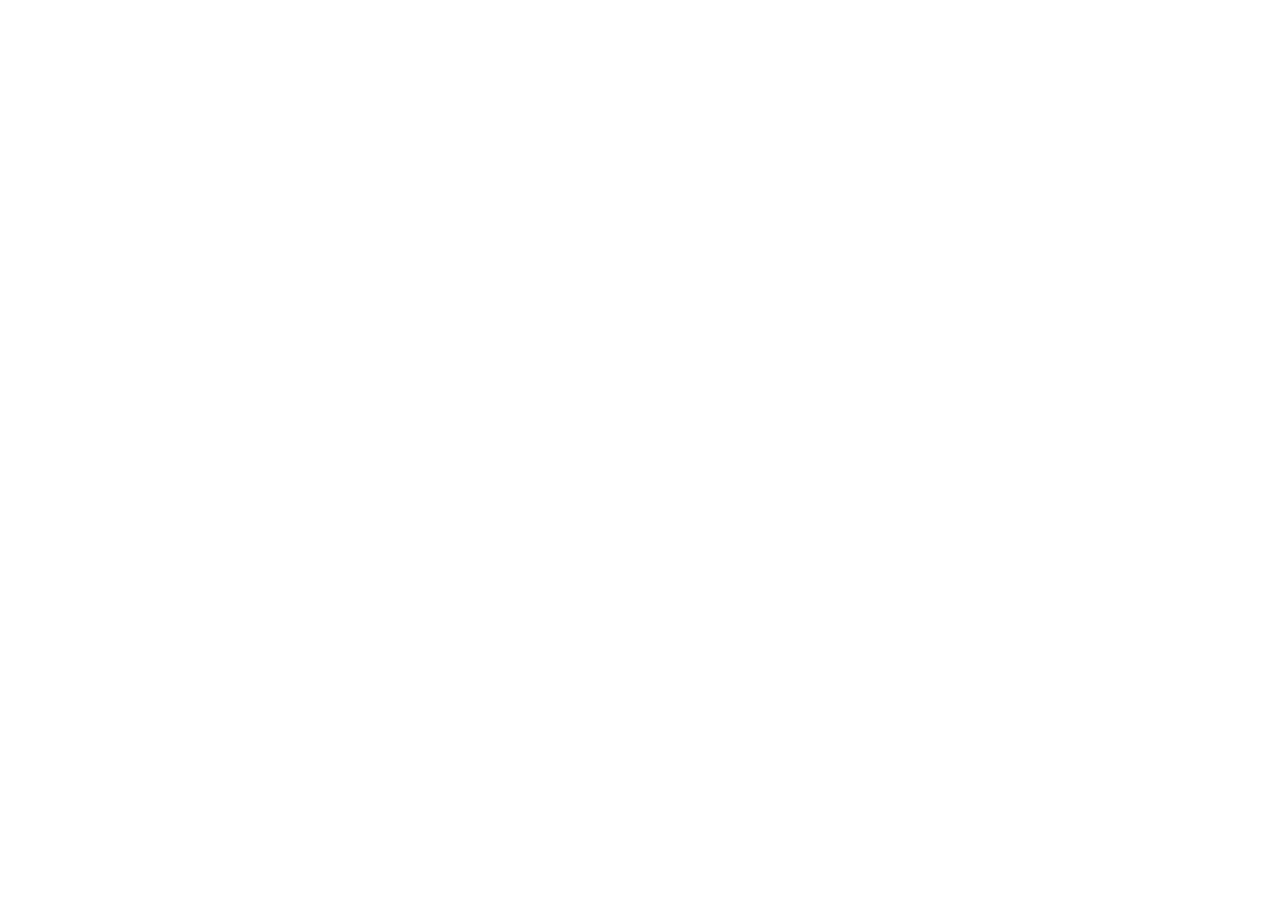
==== index.html @ 55bb5afd "Inicializando proyecto Starbucks clon" ====
<!DOCTYPE html>
<html lang="en">
<head>
    <meta charset="UTF-8">
    <meta name="viewport" content="width=device-width, initial-scale=1.0">
    <title>Homepage | Starbucks</title>
    <link rel="stylesheet" href="style.css">
</head>
<body>
    
</body>
</html>
---- style.css ----
body{
    margin: 0;
    padding: 0;
    box-sizing: border-box;
}
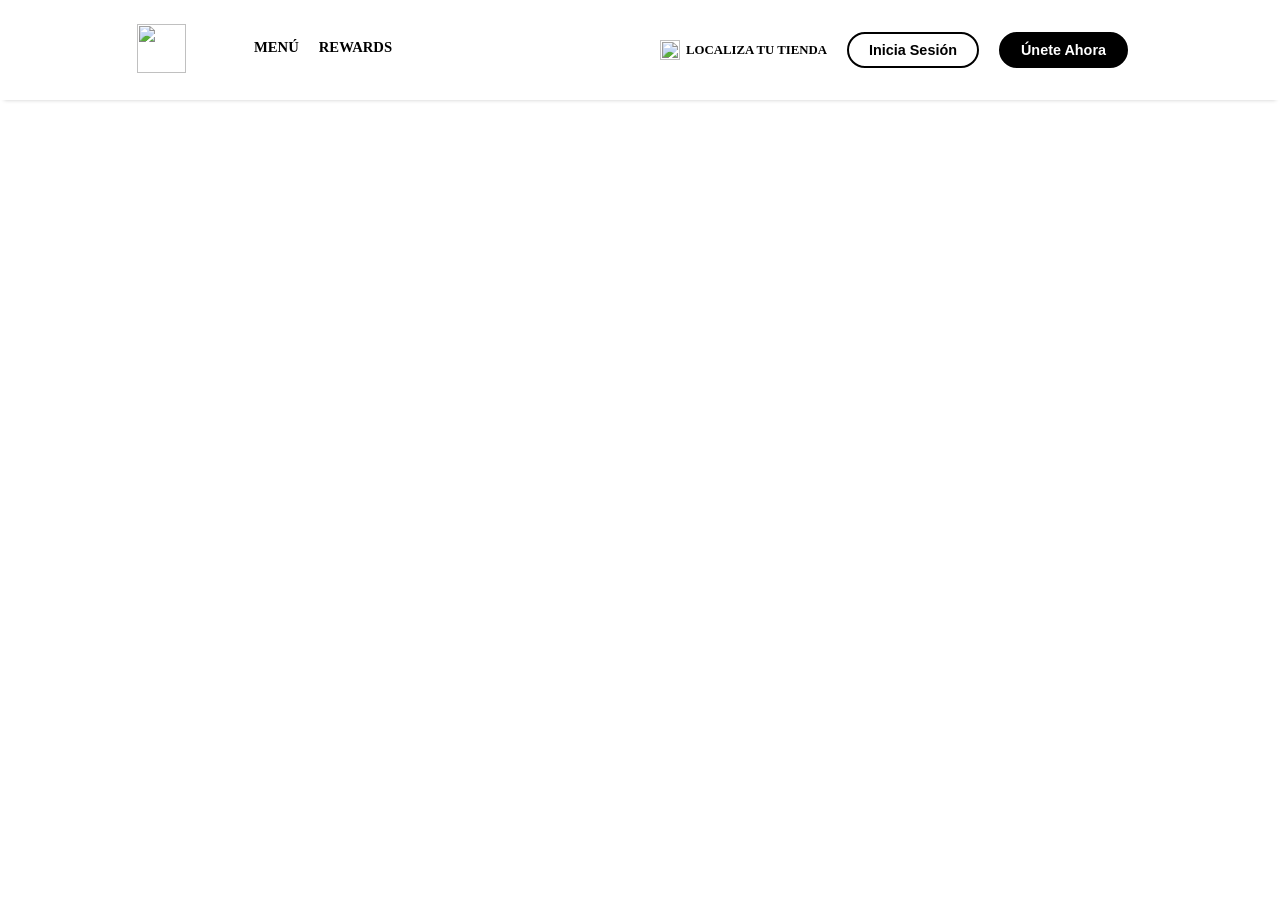
==== commit f4c8b31a: "Creando el header de la pagina, y agregando su archivo css" ====
--- a/index.html
+++ b/index.html
@@ -5,8 +5,30 @@
     <meta name="viewport" content="width=device-width, initial-scale=1.0">
     <title>Homepage | Starbucks</title>
     <link rel="stylesheet" href="style.css">
+    <link rel="stylesheet" href="header.css">
 </head>
 <body>
+    <header>
+        <section class="header__nav-derecha">
+          <a href="#"><img class="header__logo"  src="https://upload.wikimedia.org/wikipedia/sco/thumb/d/d3/Starbucks_Corporation_Logo_2011.svg/250px-Starbucks_Corporation_Logo_2011.svg.png"></a>
+          <nav>
+          <ul>
+            <li><a href="#">MENÚ</a></li>
+            <li><a href="#" >REWARDS</a></li>
+          </ul>
+        </nav>
+        </section>
+
+        <section class="header__nav-izquierda">
+           <a href="#">
+            <img src="https://cdn-icons-png.flaticon.com/512/754/754717.png">
+            LOCALIZA TU TIENDA
+           </a>
+           <button class="header__btn btn--inicia">Inicia Sesión</button>
+           <button class="header__btn btn--unete">Únete Ahora</button>
+        </section>
+        
+    </header>
     
 </body>
 </html>
--- a/header.css
+++ b/header.css
@@ -0,0 +1,109 @@
+/*              Encabezado           */
+header {
+      display: flex;
+      position: fixed;
+      align-items: center;
+      justify-content: space-between;
+      width: 100%;
+      height: 100px;
+      box-shadow: #ccc 0px 4px 4px -4px;
+      background-color: #fff;
+
+    }
+
+.header__nav-derecha{
+    margin-left: 137px;
+    display: flex;
+    align-items: center;
+    gap: 28px;
+    height: 100%;
+}
+
+.header__logo{
+    width: 49px;
+    height: 49px;
+}
+
+nav{
+    width: auto;
+    height: 100%;
+}
+
+nav ul{
+    width: auto;
+    height: 97.5%;
+    margin: 0;
+    align-items: center;
+    display: flex;
+    list-style: none;
+    gap: 20px;
+}
+
+nav li{
+    height: 100%;
+}
+
+
+
+
+nav a{
+    text-decoration: none;
+    color: black;
+    font-weight: bold;
+    font-size: 11pt;
+    display: flex;
+    align-items: center;
+    height: 98%;
+    border-bottom:5px solid transparent;
+}
+
+nav a:hover{
+    border-bottom:5px solid #00754a;
+    color: #00754a;
+
+    
+}
+
+
+.header__nav-izquierda{
+  display: flex;
+  align-items: center;
+  gap: 20px;
+  margin-right: 152px;
+}
+
+.header__nav-izquierda a{
+   display: flex;
+   align-items: center;
+   gap: 6px;
+   text-decoration: none;
+   color: black;
+   font-weight: bold;
+   font-size: 0.8rem;
+}
+
+.header__nav-izquierda img{
+    width: 20px;
+    height: 20px;
+}
+
+
+.header__btn, .main__izquierda--btn{
+    padding: 8px 20px;
+    border-radius: 50px;
+    font-weight: bold;
+    font-size: 0.9rem;
+    cursor: pointer;
+    border: 2px solid black;
+
+}
+
+.btn--inicia{
+   background: transparent;
+   color: black;
+}
+
+.btn--unete{
+    background: black;
+    color: #fff;
+}
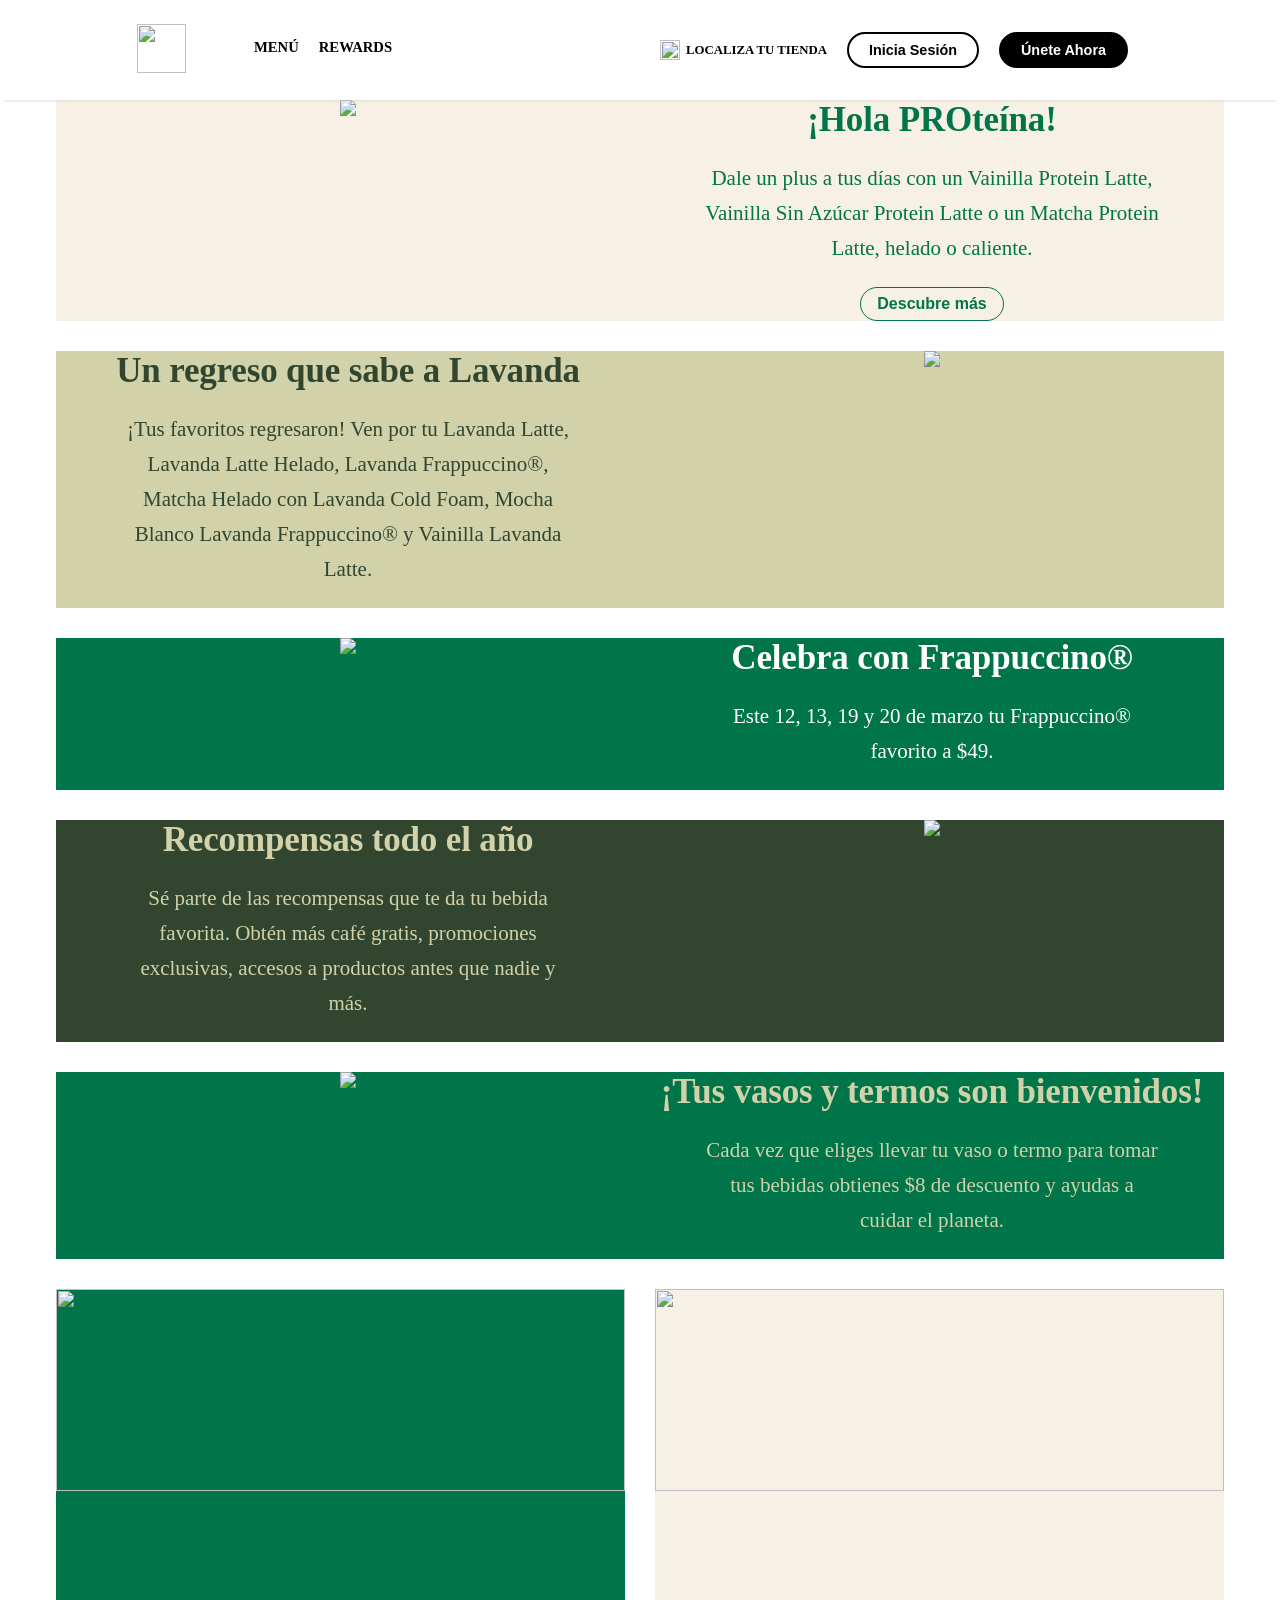
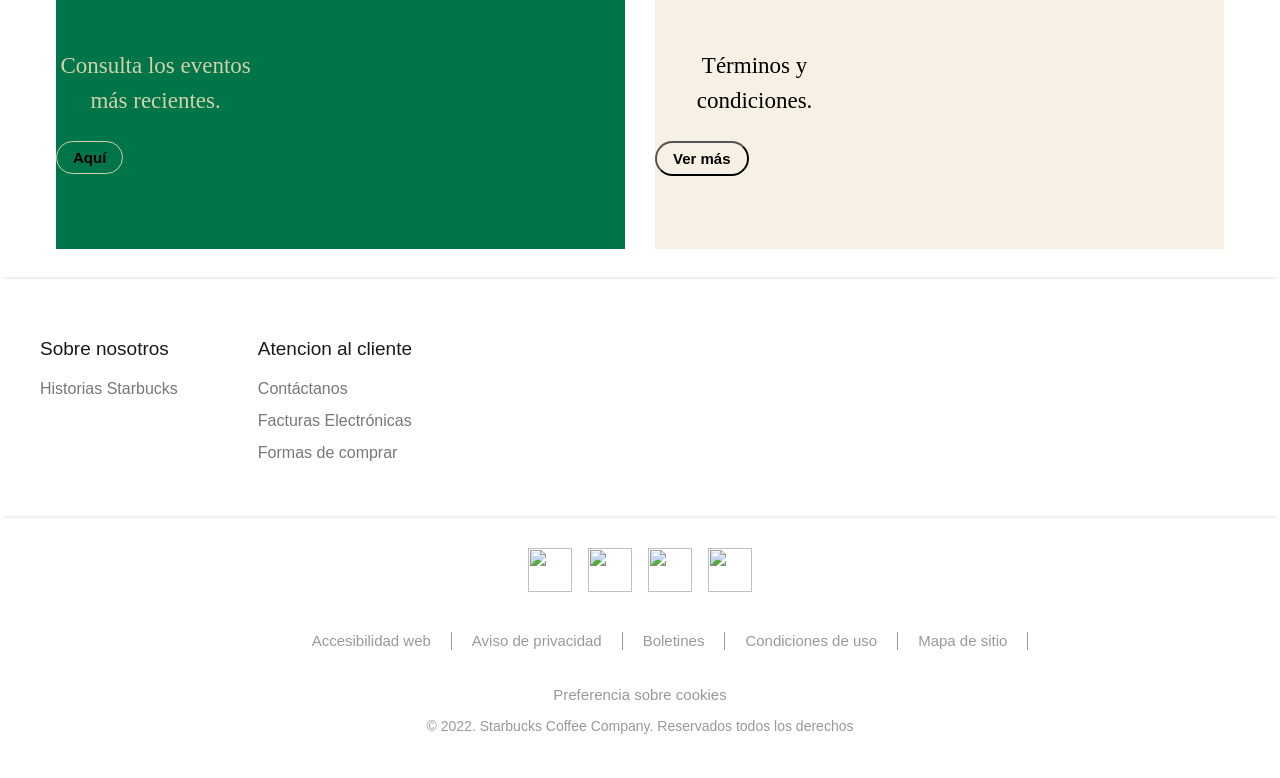
==== commit a11a59b2: "Terminando la seccion principal, utilizando flexbox" ====
--- a/index.html
+++ b/index.html
@@ -6,15 +6,17 @@
     <title>Homepage | Starbucks</title>
     <link rel="stylesheet" href="style.css">
     <link rel="stylesheet" href="header.css">
+    <link rel="stylesheet" href="footer.css">
+    <link rel="icon" href="https://upload.wikimedia.org/wikipedia/sco/thumb/d/d3/Starbucks_Corporation_Logo_2011.svg/250px-Starbucks_Corporation_Logo_2011.svg.png">
 </head>
 <body>
-    <header>
+    <header style="position: relative;">
         <section class="header__nav-derecha">
-          <a href="#"><img class="header__logo"  src="https://upload.wikimedia.org/wikipedia/sco/thumb/d/d3/Starbucks_Corporation_Logo_2011.svg/250px-Starbucks_Corporation_Logo_2011.svg.png"></a>
+          <a href="index.html"><img class="header__logo"  src="https://upload.wikimedia.org/wikipedia/sco/thumb/d/d3/Starbucks_Corporation_Logo_2011.svg/250px-Starbucks_Corporation_Logo_2011.svg.png"></a>
           <nav>
           <ul>
             <li><a href="#">MENÚ</a></li>
-            <li><a href="#" >REWARDS</a></li>
+            <li><a href="rewards.html" >REWARDS</a></li>
           </ul>
         </nav>
         </section>
@@ -26,9 +28,119 @@
            </a>
            <button class="header__btn btn--inicia">Inicia Sesión</button>
            <button class="header__btn btn--unete">Únete Ahora</button>
+        </section>   
+    </header>
+
+    <main>
+      <section class="main-contenedor contenedor-one">
+        <div class="main-contenedor-one">
+          <img src="https://djftrby1k8irl.cloudfront.net/s3fs-public/2026-03%2FEDITABLE_SITIOWEB-01_0.jpg?auto=format,compress&q=70&crop=focalpoint&ar=1.8:1.0&w=1400&fit=max&dpr=2">
+        </div>
+        
+        <div class="main-contenedor-two">
+          <strong>¡Hola PROteína!</strong>
+          <p>Dale un plus a tus días con un Vainilla Protein Latte, Vainilla Sin Azúcar Protein Latte o un Matcha Protein Latte, helado o caliente.</p>
+          <button>Descubre más</button>
+        </div>
+      </section>
+
+      <section class="main-contenedor contenedor-two">
+        <div class="main-contenedor-two">
+          <strong>Un regreso que sabe a Lavanda</strong>
+          <p>¡Tus favoritos regresaron! Ven por tu Lavanda Latte, Lavanda Latte Helado, Lavanda Frappuccino®, Matcha Helado con Lavanda Cold Foam, Mocha Blanco Lavanda Frappuccino® y Vainilla Lavanda Latte.</p>
+        </div>
+        <div class="main-contenedor-one">
+          <img src="https://djftrby1k8irl.cloudfront.net/s3fs-public/2026-03%2FEDITABLE_SITIOWEB-03_0.jpg?auto=format,compress&q=70&crop=focalpoint&ar=1.8:1.0&w=1400&fit=max&dpr=2">
+        </div>
+      </section>
+
+       <section class="main-contenedor contenedor-three">
+        <div class="main-contenedor-one">
+          <img src="https://djftrby1k8irl.cloudfront.net/s3fs-public/2026-03%2FEDITABLE_SITIOWEB-04_2.jpg?auto=format,compress&q=70&crop=focalpoint&ar=1.8:1.0&w=1400&fit=max&dpr=2">
+        </div>
+        
+        <div class="main-contenedor-two">
+          <strong>Celebra con Frappuccino®</strong>
+          <p>Este 12, 13, 19 y 20 de marzo tu Frappuccino® favorito a $49.</p>
+        </div>
+      </section>
+
+      <section class="main-contenedor contenedor-four">
+        <div class="main-contenedor-two">
+          <strong>Recompensas todo el año</strong>
+          <p>Sé parte de las recompensas que te da tu bebida favorita. Obtén más café gratis, promociones exclusivas, accesos a productos antes que nadie y más.</p>
+        </div>
+        <div class="main-contenedor-one">
+          <img src="https://djftrby1k8irl.cloudfront.net/s3fs-public/2026-03%2FEDITABLE_SITIOWEB-02_2.jpg?auto=format,compress&q=70&crop=focalpoint&ar=1.8:1.0&w=1400&fit=max&dpr=2">
+        </div>
+      </section>
+
+      <section class="main-contenedor contenedor-five">
+        <div class="main-contenedor-one">
+          <img src="https://djftrby1k8irl.cloudfront.net/s3fs-public/2026-03%2FEDITABLE_SITIOWEB-05_1.jpg?auto=format,compress&q=70&crop=focalpoint&ar=1.8:1.0&w=1400&fit=max&dpr=2">
+        </div>
+        
+        <div class="main-contenedor-two">
+          <strong>¡Tus vasos y termos son bienvenidos!</strong>
+          <p>Cada vez que eliges llevar tu vaso o termo para tomar tus bebidas obtienes $8 de descuento y ayudas a cuidar el planeta.</p>
+        </div>
+      </section>
+
+      <section class="main-contenedor contenedor-six">
+        <section class="contenedor-six-one">
+          <img src="https://djftrby1k8irl.cloudfront.net/s3fs-public/2026-03%2FEDITABLE_SITIOWEB-06_2.jpg?auto=format,compress&q=70&crop=focalpoint&ar=1.8:1.0&w=1400&fit=max&dpr=2">
+          <p>Consulta los eventos más recientes.</p>
+          <button>Aquí</button>
         </section>
-        
-    </header>
+
+        <section class="contenedor-six-two">
+          <img src="https://djftrby1k8irl.cloudfront.net/s3fs-public/2026-03%2FEDITABLE_SITIOWEB-07.jpg?auto=format,compress&q=70&crop=focalpoint&ar=1.8:1.0&w=1400&fit=max&dpr=2">
+          <p>Términos y <br> condiciones.</p>
+          <button>Ver más</button>
+        </section>
+      </section>
+    </main>
+    <footer>
+            <section class="footer__links">
+                <section class="footer__columna">
+                    <h3>Sobre nosotros</h3>
+                    <ul>
+                        <li><a href="#">Historias Starbucks</a></li>
+                    </ul>
+                </section>
+                <section class="footer__columna">
+                    <h3>Atencion al cliente</h3>
+                    <ul>
+                        <li><a href="#">Contáctanos</a></li>
+                        <li><a href="#">Facturas Electrónicas</a></li>
+                        <li><a href="#">Formas de comprar</a></li>
+                    </ul>
+                </section>
+            </section>
+            
+            <section class="footer__abajo">
+                <section class="footer-redes">
+                    <a href="#"><img src="https://images.icon-icons.com/1129/PNG/512/facebookblacksocialbuttoncircle_79771.png"></a>
+                    <a href="#"><img src="https://www.svgrepo.com/show/494287/twitter-round.svg"></a>
+                    <a href="#"><img src="https://www.svgrepo.com/show/433541/instagram-f.svg"></a>
+                    <a href="#"><img src="https://www.svgrepo.com/show/494293/youtube-round.svg"></a>
+                </section>
+                <section class="footer-legal">
+                    <ul>
+                        <li><a href="#">Accesibilidad web</a></li>
+                        <li><a href="#">Aviso de privacidad</a></li>
+                        <li><a href="#">Boletines</a></li>
+                        <li><a href="#">Condiciones de uso</a></li>
+                        <li><a href="#">Mapa de sitio</a></li>
+                    </ul>
+                </section>
+                <a href="#" class="footer-cookies">Preferencia sobre cookies</a>
+                <p class="footer-copy">© 2022. Starbucks Coffee Company. Reservados todos los derechos</p>
+
+
+            </section>
+
+          </footer>
     
 </body>
 </html>
--- a/style.css
+++ b/style.css
@@ -2,4 +2,141 @@
     margin: 0;
     padding: 0;
     box-sizing: border-box;
+}
+
+main{
+    max-width: 100%;
+    height: auto;
+    justify-items: center;
+    padding-left: 56px;
+    padding-right: 56px;
+}
+
+.main-contenedor{
+    width: 100%;
+    height: auto;
+    display: flex;
+    margin-bottom: 30px;
+}
+
+.main-contenedor img{
+    width: 100%;
+    height: auto;
+}
+
+.main-contenedor-one{
+    width: 50%;
+    height: auto;
+    text-align: center;
+}
+
+.main-contenedor-two{
+    width: 50%;
+    height: auto;
+    display: flex;
+    flex-direction: column;
+    justify-content: center;
+    align-items: center;
+    text-align: center;
+}
+
+
+.main-contenedor strong{
+    font-size: 35px;
+    font-weight: 700;
+    letter-spacing: -0.16px;
+    display: inline-block;
+    justify-self: center;
+
+}
+
+.main-contenedor p{
+    width: 78%;
+    font-size: 21px;
+    line-height: 35px;
+}
+
+.contenedor-one{
+    background-color: #f7f0e4;
+     color: #00754a;
+    
+}
+
+
+.contenedor-one button{
+    color: #00754a;
+    border: #00754a 1px solid;
+    border-radius: 50px;
+    padding: 7px 16px;
+    background: none;
+    font-weight: 600;
+    font-size: 16px;
+    
+}
+
+.contenedor-two{
+    background-color: #d1d1aa;
+    color: #32462f;
+}
+
+.contenedor-three{
+    background-color: #00754a;
+    color: white;
+}
+
+.contenedor-four{
+    background-color: #32462f;
+    color: #d1d1aa;
+}
+
+.contenedor-five{
+    background-color: #00754a;
+    color: #d1d1aa;
+}
+
+.contenedor-six{
+    height: 560px;
+    gap: 30px;
+}
+
+.contenedor-six-one{
+    width: 50%;
+    background-color: #00754a;
+    justify-items: center;
+}
+
+.contenedor-six p{
+    width: 35%;
+    text-align: center;
+    font-size: 23px;
+}
+
+.contenedor-six-one p{
+    color: #d1d1aa;
+
+}
+
+.contenedor-six-one button{
+    border: 1px solid #d1d1aa;
+}
+
+.contenedor-six button{
+    display: flex;
+    justify-self: center;
+    padding: 7px 16px;
+    background: none;
+    border-radius: 50px;
+    font-size: 15px;
+    font-weight: 600;
+}
+
+.contenedor-six img{
+    width: 100%;
+    height: 60%;
+}
+
+.contenedor-six-two{
+    width: 50%;
+    background-color: #f7f0e4;
+    justify-items: center;
 }
--- a/header.css
+++ b/header.css
@@ -59,9 +59,7 @@
 
 nav a:hover{
     border-bottom:5px solid #00754a;
-    color: #00754a;
-
-    
+    color: #00754a;  
 }
 
 
@@ -88,7 +86,7 @@
 }
 
 
-.header__btn, .main__izquierda--btn{
+.header__btn{
     padding: 8px 20px;
     border-radius: 50px;
     font-weight: bold;
--- a/footer.css
+++ b/footer.css
@@ -0,0 +1,107 @@
+/*              Pie          */
+
+footer{
+    width: auto;
+    height: auto;
+    background-color: #fff;
+    font-family: sans-serif;
+}
+
+.footer__links{
+      height: 45%;
+      display: flex;
+      gap: 80px;
+      padding: 40px 40px 40px 40px;
+      box-shadow: #ccc 0px -4px 4px -4px;
+}
+
+.footer__columna h3 {
+      font-size: 19px;
+      font-weight: 300;
+      margin-bottom: 20px;
+      color: #1a1a1a;
+}
+    
+.footer__columna ul {
+      list-style: none;
+      padding: 0;
+}
+
+.footer__columna ul li {
+      margin-bottom: 14px;
+}
+
+.footer__columna ul li a {
+      text-decoration: none;
+      color: #777;
+      font-size: 16px;
+}
+
+.footer__abajo{
+    box-shadow: #ccc 0px -4px 4px -4px;
+    background-color: white;
+    padding: 30px 40px;
+    text-align: center;
+}
+
+.footer-redes{
+    display: flex;
+    justify-content: center;
+    gap: 16px;
+    margin-bottom: 24px;
+}
+
+.footer-redes a{
+    display: inline-flex;
+    align-items: center;
+    justify-content: center;
+    width: 44px;
+    height: 44px;
+    border-radius: 50%;
+    text-decoration: none;
+    color: #fff;
+    font-size: 18px;
+}
+
+.footer-redes a img{
+    width: 44px;
+    height: 44px;
+
+}
+
+.footer-legal{
+    display: flex;
+    flex-wrap: wrap;
+    justify-content: center;
+    margin-bottom: 20px;
+}
+
+.footer-legal ul{
+    list-style: none;
+    display: flex;
+}
+
+.footer-legal ul li{
+    border-right: #999 1.5px solid;
+    padding-left: 20px;
+    padding-right: 20px;
+
+}
+
+.footer-legal a{
+    text-decoration: none;
+    color: #999;
+    font-size: 15px;
+}
+
+.footer-cookies{
+    margin-bottom: 20px;
+    text-decoration: none;
+    color: #999;
+    font-size: 15px;
+}
+
+.footer-copy{
+    font-size: 14px;
+    color: #999;
+}
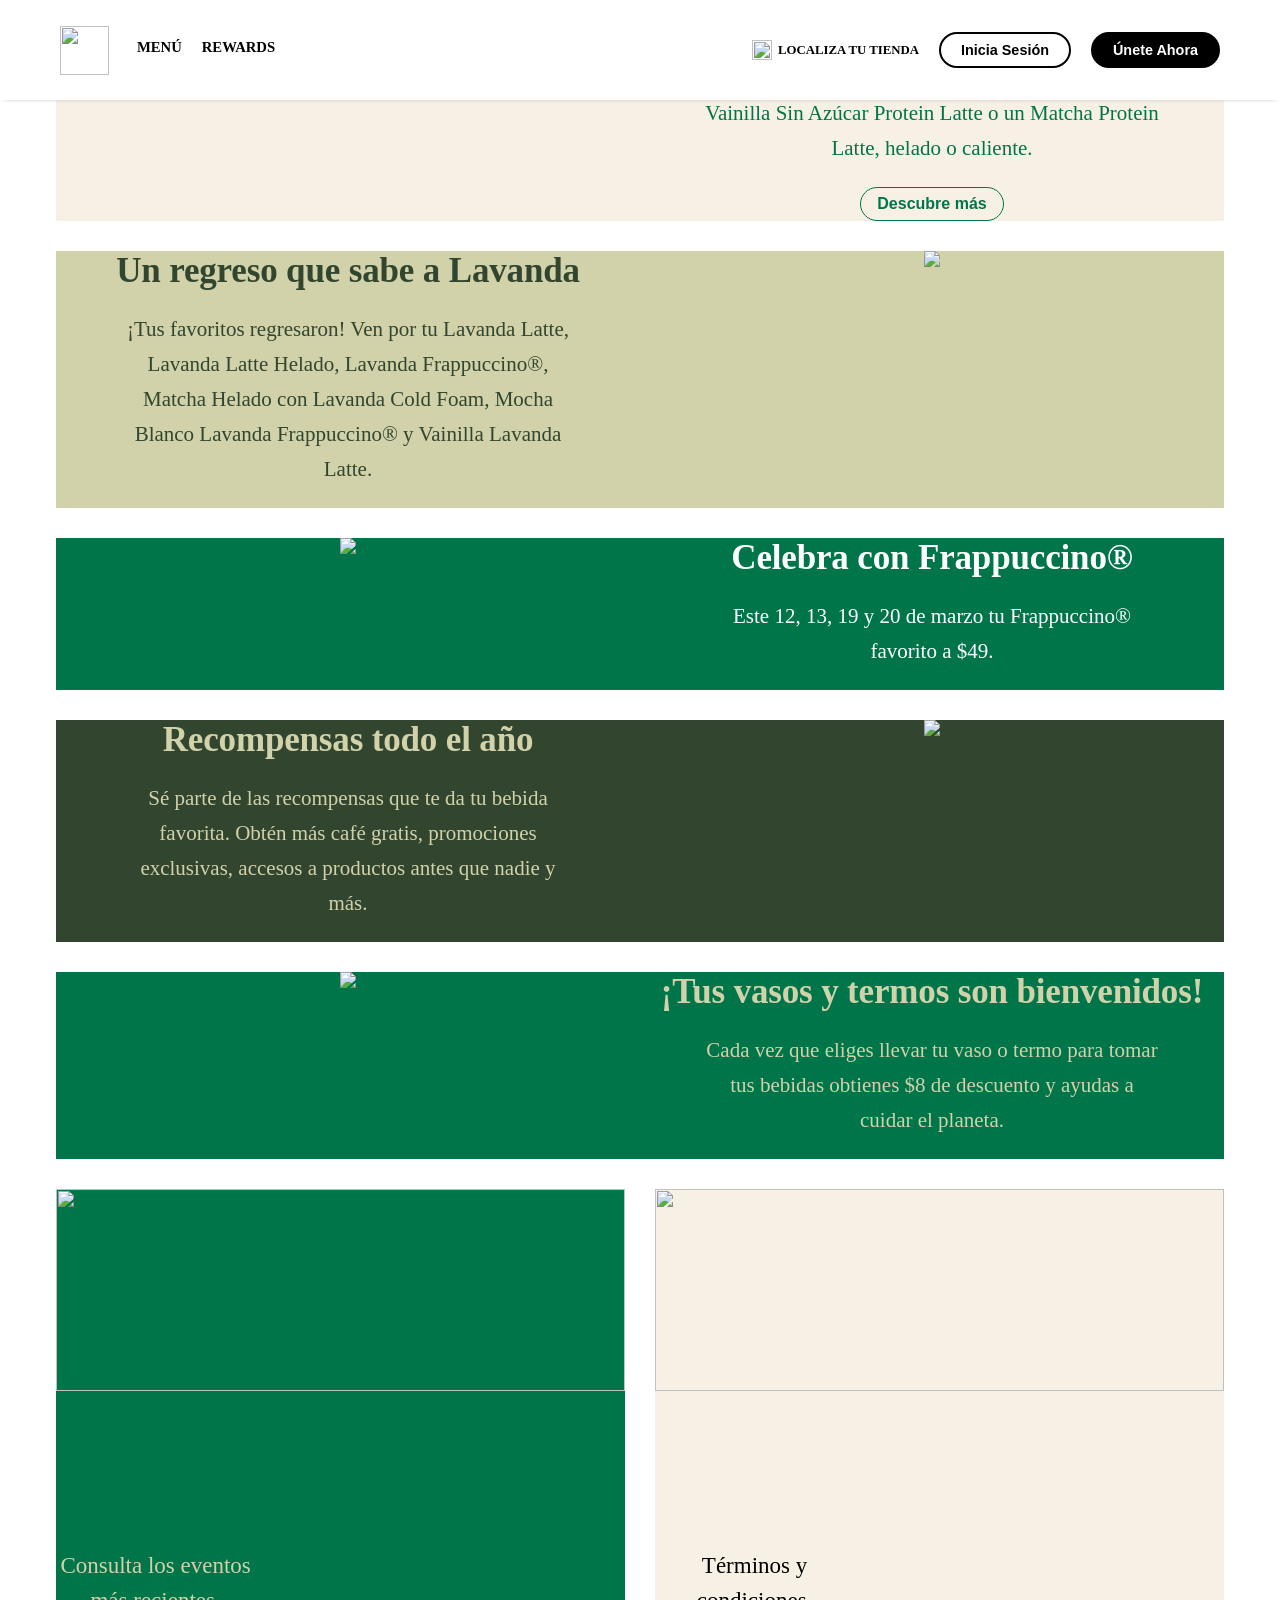
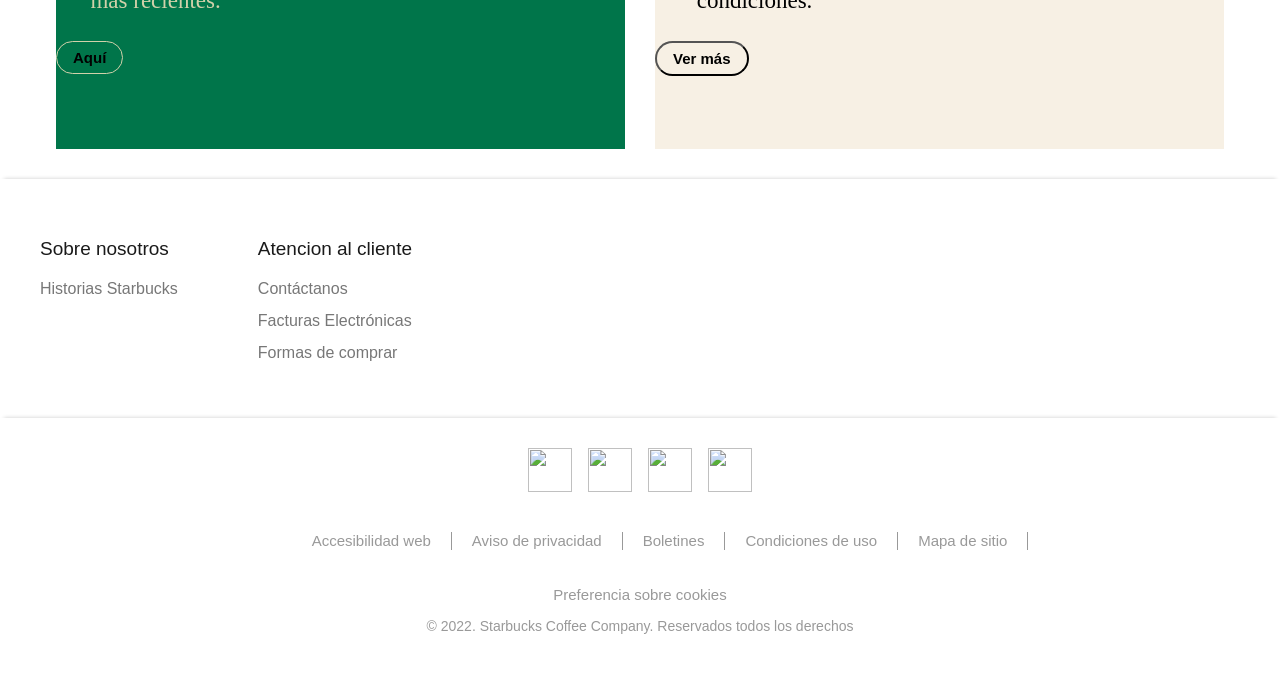
==== commit 4e5e20ed: "Se adapta header, footer y la seccion menú a diseño responsivo" ====
--- a/index.html
+++ b/index.html
@@ -10,26 +10,29 @@
     <link rel="icon" href="https://upload.wikimedia.org/wikipedia/sco/thumb/d/d3/Starbucks_Corporation_Logo_2011.svg/250px-Starbucks_Corporation_Logo_2011.svg.png">
 </head>
 <body>
-    <header style="position: relative;">
-        <section class="header__nav-derecha">
+  
+    <header>           
+        <section class="header__nav-derecha"> 
           <a href="index.html"><img class="header__logo"  src="https://upload.wikimedia.org/wikipedia/sco/thumb/d/d3/Starbucks_Corporation_Logo_2011.svg/250px-Starbucks_Corporation_Logo_2011.svg.png"></a>
-          <nav>
+          <nav class="oculto">
           <ul>
-            <li><a href="#">MENÚ</a></li>
+            <li><a href="menu.html">MENÚ</a></li>
             <li><a href="rewards.html" >REWARDS</a></li>
           </ul>
         </nav>
         </section>
 
-        <section class="header__nav-izquierda">
+        <section class="header__nav-izquierda oculto">
            <a href="#">
             <img src="https://cdn-icons-png.flaticon.com/512/754/754717.png">
             LOCALIZA TU TIENDA
            </a>
            <button class="header__btn btn--inicia">Inicia Sesión</button>
            <button class="header__btn btn--unete">Únete Ahora</button>
-        </section>   
+        </section> 
+        <img src="https://www.starbucks.com.mx/static/images/menu.svg" id="menu-hamburguesa">  
     </header>
+
 
     <main>
       <section class="main-contenedor contenedor-one">
--- a/style.css
+++ b/style.css
@@ -2,6 +2,10 @@
     margin: 0;
     padding: 0;
     box-sizing: border-box;
+}
+
+header{
+    position: absolute !important;
 }
 
 main{
--- a/header.css
+++ b/header.css
@@ -1,107 +1,149 @@
-/*              Encabezado           */
+/*          Encabezado          */
+ 
 header {
-      display: flex;
-      position: fixed;
-      align-items: center;
-      justify-content: space-between;
-      width: 100%;
-      height: 100px;
-      box-shadow: #ccc 0px 4px 4px -4px;
-      background-color: #fff;
-
-    }
-
-.header__nav-derecha{
-    margin-left: 137px;
-    display: flex;
-    align-items: center;
-    gap: 28px;
-    height: 100%;
+  display: flex;
+  position: fixed;
+  top: 0;
+  left: 0;
+  align-items: center;
+  justify-content: space-between;
+  width: 100vw;
+  height: 100px;
+  padding: 0 60px;
+  box-sizing: border-box;
+  box-shadow: 0px 4px 4px -4px #ccc;
+  background-color: #fff;
+  z-index: 100;
+}
+ 
+ 
+.header__nav-derecha {
+  display: flex;
+  align-items: center;
+  gap: 28px;
+  height: 100%;
+}
+ 
+.header__logo {
+  width: 49px;
+  height: 49px;
+  display: block;
+}
+ 
+ 
+nav {
+  height: 100%;
+}
+ 
+nav ul {
+  display: flex;
+  align-items: center;
+  list-style: none;
+  gap: 20px;
+  height: 100%;
+  margin: 0;
+  padding: 0;
+}
+ 
+nav li {
+  height: 100%;
+  display: flex;
+  align-items: center;
+}
+ 
+nav a {
+  display: flex;
+  align-items: center;
+  height: 100%;
+  text-decoration: none;
+  color: black;
+  font-weight: bold;
+  font-size: 11pt;
+  border-bottom: 5px solid transparent;
+  box-sizing: border-box;
+}
+ 
+nav a:hover {
+  border-bottom: 5px solid #00754a;
+  color: #00754a;
+}
+ 
+ 
+.header__nav-izquierda {
+  display: flex;
+  align-items: center;
+  gap: 20px;
+}
+ 
+.header__nav-izquierda a {
+  display: flex;
+  align-items: center;
+  gap: 6px;
+  text-decoration: none;
+  color: black;
+  font-weight: bold;
+  font-size: 0.8rem;
+}
+ 
+.header__nav-izquierda img {
+  width: 20px;
+  height: 20px;
+}
+ 
+ 
+.header__btn {
+  padding: 8px 20px;
+  border-radius: 50px;
+  font-weight: bold;
+  font-size: 0.9rem;
+  cursor: pointer;
+  border: 2px solid black;
+}
+ 
+.btn--inicia {
+  background: transparent;
+  color: black;
+}
+ 
+.btn--unete {
+  background: black;
+  color: #fff;
+}
+ 
+#menu-hamburguesa{
+    display: none;
 }
 
-.header__logo{
-    width: 49px;
-    height: 49px;
-}
-
-nav{
-    width: auto;
-    height: 100%;
-}
-
-nav ul{
-    width: auto;
-    height: 97.5%;
-    margin: 0;
-    align-items: center;
-    display: flex;
-    list-style: none;
-    gap: 20px;
-}
-
-nav li{
-    height: 100%;
+.seccion--menu--hamburguesa{
+    display: block;
+    width: 300px;
+    height: 300px;
+    background-color: red;
+    justify-self: flex-end;
+    position: absolute;
 }
 
 
 
 
-nav a{
-    text-decoration: none;
-    color: black;
-    font-weight: bold;
-    font-size: 11pt;
-    display: flex;
-    align-items: center;
-    height: 98%;
-    border-bottom:5px solid transparent;
-}
 
-nav a:hover{
-    border-bottom:5px solid #00754a;
-    color: #00754a;  
-}
+/*     Responsivo     */
+ 
+@media screen and (max-width: 820px) {
+  .oculto {
+    display: none;
+  }
 
+  header{
+    justify-content: space-between;
+    padding-left: 20px;
+    padding-right: 20px;
+  }
 
-.header__nav-izquierda{
-  display: flex;
-  align-items: center;
-  gap: 20px;
-  margin-right: 152px;
-}
+  #menu-hamburguesa{
+    display: block;
+    width: 40px;
+    height: 40px;
+  }
 
-.header__nav-izquierda a{
-   display: flex;
-   align-items: center;
-   gap: 6px;
-   text-decoration: none;
-   color: black;
-   font-weight: bold;
-   font-size: 0.8rem;
-}
-
-.header__nav-izquierda img{
-    width: 20px;
-    height: 20px;
-}
-
-
-.header__btn{
-    padding: 8px 20px;
-    border-radius: 50px;
-    font-weight: bold;
-    font-size: 0.9rem;
-    cursor: pointer;
-    border: 2px solid black;
-
-}
-
-.btn--inicia{
-   background: transparent;
-   color: black;
-}
-
-.btn--unete{
-    background: black;
-    color: #fff;
-}
+}
--- a/footer.css
+++ b/footer.css
@@ -1,7 +1,7 @@
 /*              Pie          */
 
 footer{
-    width: auto;
+    width: 100%;
     height: auto;
     background-color: #fff;
     font-family: sans-serif;
@@ -72,13 +72,18 @@
 .footer-legal{
     display: flex;
     flex-wrap: wrap;
+    min-width: 40%;
     justify-content: center;
+    align-items: center;
     margin-bottom: 20px;
 }
 
 .footer-legal ul{
     list-style: none;
     display: flex;
+    flex-wrap: wrap;
+    justify-content: center;
+    align-items: center;
 }
 
 .footer-legal ul li{
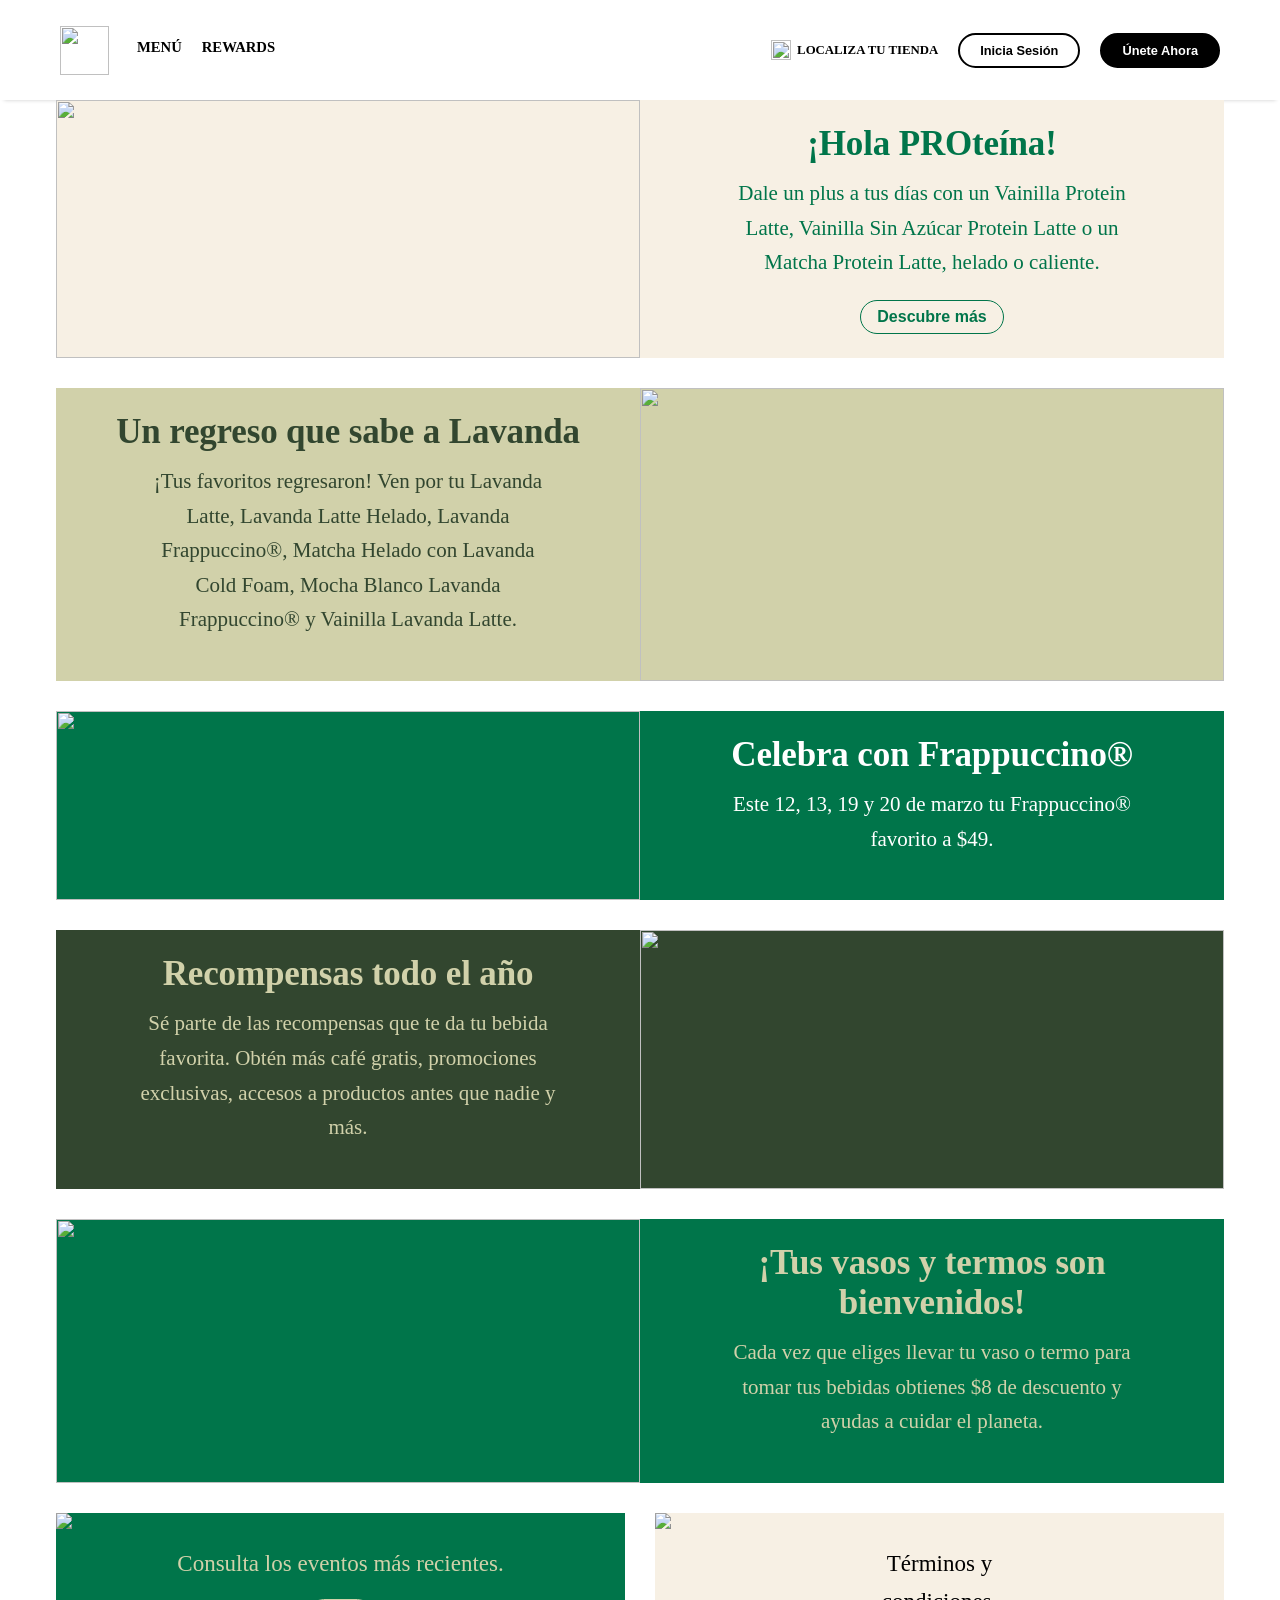
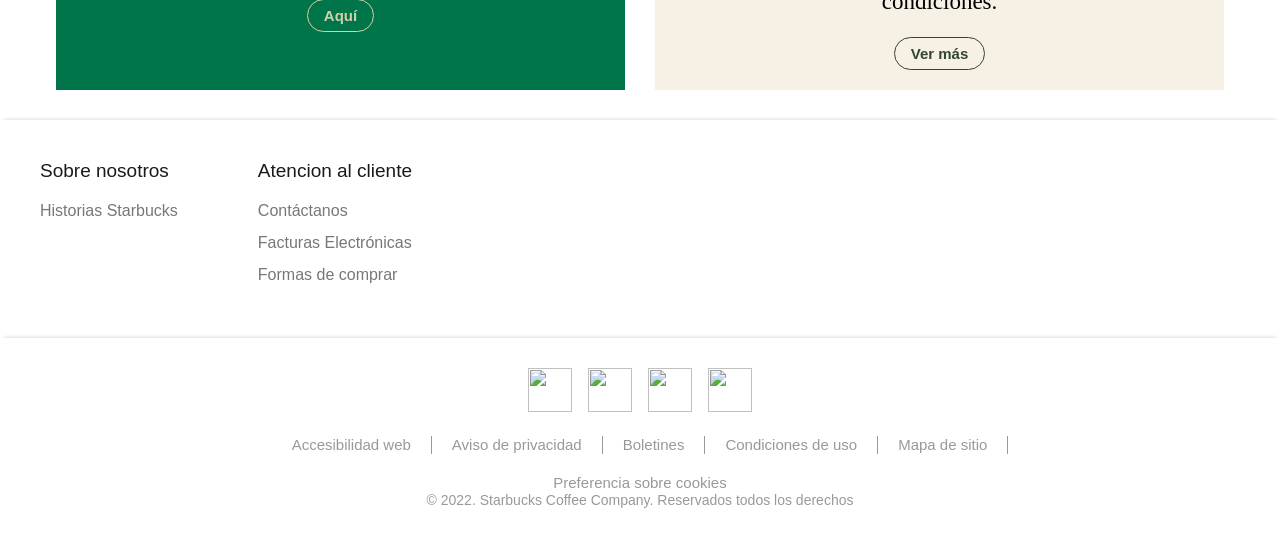
==== commit 7c768721: "Se agrega secciones: login y register. Siendo responsivas" ====
--- a/index.html
+++ b/index.html
@@ -27,8 +27,8 @@
             <img src="https://cdn-icons-png.flaticon.com/512/754/754717.png">
             LOCALIZA TU TIENDA
            </a>
-           <button class="header__btn btn--inicia">Inicia Sesión</button>
-           <button class="header__btn btn--unete">Únete Ahora</button>
+           <button class="header__btn btn--inicia"><a href="login.html">Inicia Sesión</a></button>
+           <button class="header__btn btn--unete"><a href="register.html">Únete Ahora</a></button>
         </section> 
         <img src="https://www.starbucks.com.mx/static/images/menu.svg" id="menu-hamburguesa">  
     </header>
--- a/style.css
+++ b/style.css
@@ -1,17 +1,20 @@
-body{
+*{
     margin: 0;
     padding: 0;
     box-sizing: border-box;
 }
 
+html{
+    font-size: 16px;
+}
+
 header{
-    position: absolute !important;
+    position: static !important;
 }
 
 main{
     max-width: 100%;
     height: auto;
-    justify-items: center;
     padding-left: 56px;
     padding-right: 56px;
 }
@@ -25,7 +28,8 @@
 
 .main-contenedor img{
     width: 100%;
-    height: auto;
+    height: 100%;
+    display: block;
 }
 
 .main-contenedor-one{
@@ -42,28 +46,29 @@
     justify-content: center;
     align-items: center;
     text-align: center;
+    padding: 1.5rem;
 }
 
 
 .main-contenedor strong{
-    font-size: 35px;
+    font-size: 2.1875rem;
     font-weight: 700;
     letter-spacing: -0.16px;
     display: inline-block;
-    justify-self: center;
+    margin-bottom: 0.75rem;
 
 }
 
 .main-contenedor p{
     width: 78%;
-    font-size: 21px;
-    line-height: 35px;
+    font-size: 1.3125rem;
+    line-height: 1.65;
+    margin: 0 0 1.25rem;
 }
 
 .contenedor-one{
     background-color: #f7f0e4;
      color: #00754a;
-    
 }
 
 
@@ -99,20 +104,39 @@
 }
 
 .contenedor-six{
-    height: 560px;
+    height: auto;
     gap: 30px;
+    align-items: stretch;
+}
+
+.contenedor-six-one, 
+.contenedor-six-two{
+    width: 50%;
+    display: flex;
+    flex-direction: column;
+    align-items: center;
+    justify-content: flex-start;
 }
 
 .contenedor-six-one{
-    width: 50%;
     background-color: #00754a;
-    justify-items: center;
+}
+
+.contenedor-six-two{
+    background-color: #f7f0e4;
+}
+
+.contenedor-six img{
+    width: 100%;
+    height: auto;
+    display: block;
 }
 
 .contenedor-six p{
-    width: 35%;
+    width: 75%;
     text-align: center;
-    font-size: 23px;
+    font-size: 1.4375rem;
+    margin: 1rem 0;
 }
 
 .contenedor-six-one p{
@@ -120,27 +144,85 @@
 
 }
 
-.contenedor-six-one button{
-    border: 1px solid #d1d1aa;
-}
-
 .contenedor-six button{
-    display: flex;
-    justify-self: center;
     padding: 7px 16px;
     background: none;
     border-radius: 50px;
-    font-size: 15px;
+    font-size: 0.9375rem;
     font-weight: 600;
-}
-
-.contenedor-six img{
-    width: 100%;
-    height: 60%;
-}
+    cursor: pointer;
+    margin-bottom: 1.25rem;
+}
+
+.contenedor-six-one button{
+    border: 1px solid #d1d1aa;
+    color: #d1d1aa;
+}
+
+.contenedor-six-two button {
+    border: 1px solid #32462f;
+    color: #32462f;
+}
+
 
 .contenedor-six-two{
     width: 50%;
     background-color: #f7f0e4;
     justify-items: center;
+}
+
+
+@media screen and (max-width: 820px) {
+
+     main {
+        padding-left: 16px;
+        padding-right: 16px;
+    }
+
+    .main-contenedor {
+        flex-direction: column;
+        margin-bottom: 20px;
+    }
+
+    .contenedor-two,
+    .contenedor-four {
+        flex-direction: column-reverse;
+    }
+
+    .main-contenedor-one,
+    .main-contenedor-two {
+        width: 100%;
+    }
+
+    .main-contenedor-two {
+        padding: 1.5rem 1.25rem;
+    }
+
+    
+    .main-contenedor strong {
+        font-size: 1.375rem; 
+    }
+
+    .main-contenedor p {
+        width: 90%;
+        font-size: 1rem; 
+    }
+
+    .contenedor-six {
+        flex-direction: column;
+        gap: 20px;
+    }
+
+    .contenedor-six-one,
+    .contenedor-six-two {
+        width: 100%;
+    }
+
+    .contenedor-six p {
+        width: 85%;
+        font-size: 1.125rem;
+    }
+
+
+
 }
--- a/header.css
+++ b/header.css
@@ -7,7 +7,7 @@
   left: 0;
   align-items: center;
   justify-content: space-between;
-  width: 100vw;
+  width: 100%;
   height: 100px;
   padding: 0 60px;
   box-sizing: border-box;
@@ -95,10 +95,10 @@
   padding: 8px 20px;
   border-radius: 50px;
   font-weight: bold;
-  font-size: 0.9rem;
   cursor: pointer;
   border: 2px solid black;
 }
+
  
 .btn--inicia {
   background: transparent;
@@ -107,8 +107,12 @@
  
 .btn--unete {
   background: black;
+}
+
+.btn--unete a{
   color: #fff;
 }
+
  
 #menu-hamburguesa{
     display: none;
